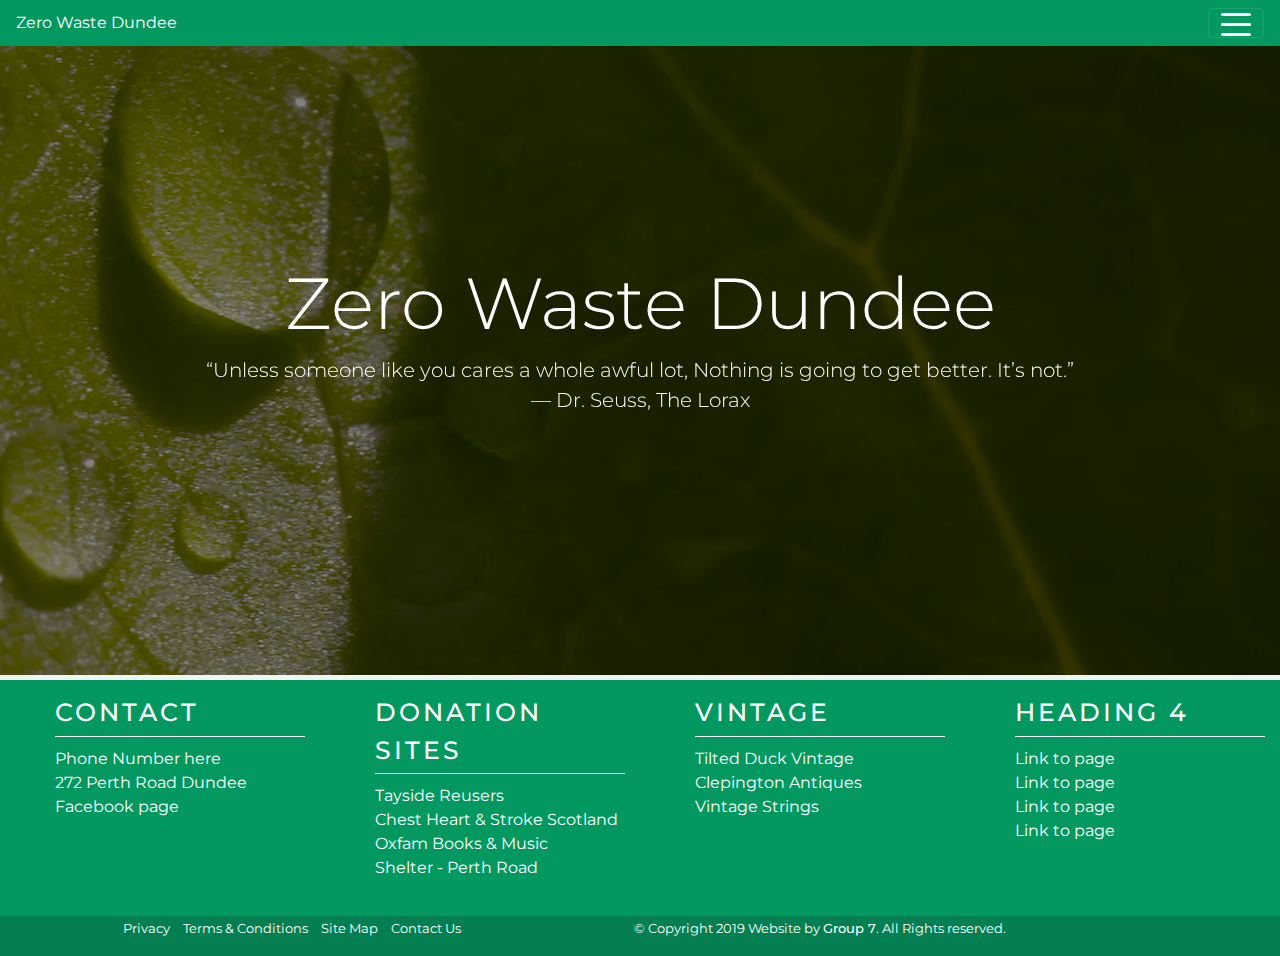
==== about.html @ 42ac508a "Created the base template for the about page." ====
<!DOCTYPE html>
<html lang="en" dir="ltr">
  <head>
    <!-- Required meta tags -->
    <meta charset="utf-8">
    <meta name="viewport" content="width=device-width, initial-scale=1, shrink-to-fit=no">

    <!-- Bootstrap CSS -->
    <link rel="stylesheet" href="https://stackpath.bootstrapcdn.com/bootstrap/4.3.1/css/bootstrap.min.css" integrity="sha384-ggOyR0iXCbMQv3Xipma34MD+dH/1fQ784/j6cY/iJTQUOhcWr7x9JvoRxT2MZw1T" crossorigin="anonymous">

    <!-- mapbox css-->
    <link href='https://api.tiles.mapbox.com/mapbox-gl-js/v1.5.0/mapbox-gl.css' rel='stylesheet' />

    <!-- goolge font css -->
    <link href="https://fonts.googleapis.com/css?family=Montserrat&display=swap" rel="stylesheet">




    <meta name="mobile-web-app-capable" content="yes">
    <meta name="apple-mobile-web-app-capable" content="yes">
    <meta name="application-name" content="Space Missions">
    <meta name="apple-mobile-web-app-title" content="Space Missions">
    <meta name="theme-color" content="#FF9800">
    <meta name="msapplication-navbutton-color" content="#FF9800">
    <meta name="apple-mobile-web-app-status-bar-style" content="black-translucent">
    <meta name="msapplication-starturl" content="/index.html">
    <meta name="viewport" content="width=device-width, initial-scale=1, shrink-to-fit=no">

    <link rel="icon" sizes="128x128" href="/images/touch/icon-128x128.png">
    <link rel="apple-touch-icon" sizes="128x128" href="/images/touch/icon-128x128.png">
    <link rel="icon" sizes="192x192" href="icon-192x192.png">
    <link rel="apple-touch-icon" sizes="192x192" href="/images/touch/icon-192x192.png">
    <link rel="icon" sizes="256x256" href="/images/touch/icon-256x256.png">
    <link rel="apple-touch-icon" sizes="256x256" href="/images/touch/icon-256x256.png">
    <link rel="icon" sizes="384x384" href="/images/touch/icon-384x384.png">
    <link rel="apple-touch-icon" sizes="384x384" href="/images/touch/icon-384x384.png">
    <link rel="icon" sizes="512x512" href="/images/touch/icon-512x512.png">
    <link rel="apple-touch-icon" sizes="512x512" href="/images/touch/icon-512x512.png">



    <!-- manifest -->
    <link rel="manifest" href="manifest.json">
    <!-- favicon and external css -->
    <link rel="icon" href="images\favicon.jpg">
    <link rel="stylesheet" href="master.css">

    <title>Zero Waste Dundee</title>
  </head>



  <body>
    <header>
        <!--Navbar-->
        <nav class="navbar fixed-top navbar-dark mb-4">

          <!-- Navbar title -->
          <a class="navbar-title" href="index.html">Zero Waste Dundee</a>

          <!-- hamburger button -->
          <button class="navbar-toggler first-button" type="button" data-toggle="collapse" data-target="#navbarSupportedContent23"
            aria-controls="navbarSupportedContent23" aria-expanded="false" aria-label="Toggle navigation">
            <div class="animated-icon"><span></span><span></span><span></span><span></span></div>
          </button>

          <!-- Hamburger content -->
          <div class="collapse navbar-collapse" id="navbarSupportedContent23">

            <!-- Links between pages-->
            <ul class="navbar-nav mr-auto">
              <li class="nav-item active">

                <a class="nav-link" href="index.html">Homepage<span class="sr-only">(current)</span></a>
              </li>
              <li class="nav-item">
                <a class="nav-link" href="DonationSites.html">Donation Sites</a>
              </li>
              <li class="nav-item">
                <a class="nav-link" href="recipes.html">Recipes</a>
              </li>
              <li class="nav-item">
                  <a class="nav-link" href="Vintage.html">Vintage and Secondhand Shops</a>
              </li>
              <li class="nav-item">
                <a class="nav-link" href="#">Forms</a>
              </li>
              <li class="nav-item">
                <a class="nav-link" href="#">About</a>

              </li>
            </ul>
          </div>
        </nav>

        <!-- header video loop -->
      <div class="overlay"></div>
      <video playsinline="playsinline" autoplay="autoplay" muted="muted" loop="loop">
        <source src="images\GreenVideo.mp4" type="video/mp4">
      </video>
      <div class="container h-100">
        <div class="d-flex h-100 text-center align-items-center">
          <div class="w-100 text-white">
            <h1 class="display-3">Zero Waste Dundee</h1>
            <p class="lead mb-0">“Unless someone like you cares a whole awful lot, Nothing is going to get better. It’s not.”</p>
            <p class="lead mb-0">— Dr. Seuss, The Lorax</p>
          </div>
        </div>
      </div>

    </header>

    <content>
      








  </body>




  <!-- footer -->
  <footer>
  <div class="container-fluid" id="page-footer">

      <!-- first row of the footer with links -->
      <div class="row">
        <div class="col-xs-12 col-sm-6 col-md-3" >
          <ul>
            <li class="col-heading">Contact</li>
            <li><a href="#">Phone Number here</a></li>
            <li><a href="#">272 Perth Road Dundee</a></li>
            <li><a href="https://www.facebook.com/pg/thelittlegreenlarder/about/?ref=page_internal">Facebook page</a></li>
          </ul>
        </div>

        <!-- second row of the footer with links -->
        <div class="col-xs-12 col-sm-6 col-md-3" >
          <ul>
            <li class="col-heading">Donation Sites</li>
            <li><a href="http://taysidereusers.co.uk/">Tayside Reusers</a></li>
            <li><a href="https://www.chss.org.uk/supportus/stores/find-your-local-store/">Chest Heart & Stroke Scotland</a></li>
            <li><a href="https://www.oxfam.org.uk/shop/local-shops/oxfam-shop-dundee">Oxfam Books & Music</a></li>
            <li><a href="https://www.charityretail.org.uk/charity-shops/shelter-dundee-268-perth-road-dd2-1ae/">Shelter - Perth Road</a></li>
          </ul>
        </div>

        <!-- third row of the footer with links -->
        <div class="col-xs-12 col-sm-6 col-md-3" >
          <ul>
            <li class="col-heading">Vintage</li>
            <li><a href="https://tiltedduck.co.uk/">Tilted Duck Vintage</a></li>
            <li><a href="http://clepingtonacc.com/">Clepington Antiques</a></li>
            <li><a href="https://www.vintagestrings.co.uk/">Vintage Strings</a></li>
          </ul>
        </div>
        <!-- fourth row of the footer with links -->
        <div class="col-xs-12 col-sm-6 col-md-3" >
          <ul>
            <li class="col-heading">Heading 4</li>
            <li><a href="#">Link to page</a></li>
            <li><a href="#">Link to page</a></li>
            <li><a href="#">Link to page</a></li>
            <li><a href="#">Link to page</a></li>
          </ul>
        </div>
      </div>

      <!-- little text under the footer -->
      <div class="row row-no-gutters" id="bottom-footer" >
        <div class="col-xs-12 col-md-5 text-center" >
            <ul class="vertical-links small">
              <li><a href="#">Privacy</a></li>
              <li><a href="#">Terms & Conditions</a></li>
              <li><a href="#">Site Map</a></li>
              <li><a href="#">Contact Us</a></li>
            </ul>
        </div>

        <!-- little text under the footer -->
        <div class="col-xs-12 col-md-5 text-center" >
          <ul>
            <li class="small">© Copyright 2019 Website by <a href="#" style="color:white;font-weight:500;">Group 7</a>. All Rights reserved.</li>
          </ul>
        </div>

      </div>
    </div>
  <footer>

    <!-- jQuery first, then Popper.js, then Bootstrap JS, mapbox js and then external java script-->
    <script src="https://code.jquery.com/jquery-3.3.1.slim.min.js" integrity="sha384-q8i/X+965DzO0rT7abK41JStQIAqVgRVzpbzo5smXKp4YfRvH+8abtTE1Pi6jizo" crossorigin="anonymous"></script>
    <script src="https://cdnjs.cloudflare.com/ajax/libs/popper.js/1.14.7/umd/popper.min.js" integrity="sha384-UO2eT0CpHqdSJQ6hJty5KVphtPhzWj9WO1clHTMGa3JDZwrnQq4sF86dIHNDz0W1" crossorigin="anonymous"></script>
    <script src="https://stackpath.bootstrapcdn.com/bootstrap/4.3.1/js/bootstrap.min.js" integrity="sha384-JjSmVgyd0p3pXB1rRibZUAYoIIy6OrQ6VrjIEaFf/nJGzIxFDsf4x0xIM+B07jRM" crossorigin="anonymous"></script>
    <script src='https://api.tiles.mapbox.com/mapbox-gl-js/v1.5.0/mapbox-gl.js'></script>
    <script src="scripts.js"></script>
</html>
---- master.css ----
/* This css file deals with the header, mostly the navigation bar */

/* changes the background colour of the body */
body{
  background-color: #f2f2f2;
  font-family: 'Montserrat', sans-serif;
}
/* NAVIGATION CSS */
/* deals with the animation of the hamburger icon */
.animated-icon{
width: 30px;
height: 20px;
position: relative;
margin: 0px;
transform: rotate(0deg);
transition: .5s ease-in-out;
cursor: pointer;
}

/* deals with the animation of the hamburger icon */
.animated-icon span{
display: block;
position: absolute;
height: 3px;
width: 100%;
border-radius: 9px;
opacity: 1;
left: 0;
transform: rotate(0deg);
transition: .25s ease-in-out;
}

/* changes the background colour of the hamburger icon */
.animated-icon span {
background: #ffffff;
}

/* Placement of the first bar on the hamburger icon */
.animated-icon span:nth-child(1) {
top: 0px;
}

/* Placement of the second bar on the hamburger icon */
.animated-icon span:nth-child(2), .animated-icon span:nth-child(3) {
top: 10px;
}

/* Placement of the third bar on the hamburger icon */
.animated-icon span:nth-child(4) {
top: 20px;
}

/* deals with with placement of the first line on the hamburger when it opens */
.animated-icon.open span:nth-child(1) {
top: 11px;
width: 0%;
left: 50%;
}

/* deals with with placement of the second line on the hamburger when it opens */
.animated-icon.open span:nth-child(2) {
transform: rotate(45deg);
}

/* deals with with placement of the third line on the hamburger when it opens */
.animated-icon.open span:nth-child(3) {
transform: rotate(-45deg);
}

/* deals with with placement of the fourth line on the hamburger when it opens */
.animated-icon.open span:nth-child(4) {
top: 11px;
width: 0%;
left: 50%;
}

/* Deals with the background colour of the navigation bar and the distance from the top */
nav{
  background: #049861;
}

/* deals with the title in the navigation bar */
.navbar-title{
  color: #ffffff;
}

/* what happens when hovering over the title inside the navigation bar */
.navbar-title:hover{
  color: #ffffff;
}
/* END OF NAVIGATION CSS */

/* deals with the video loop inside the header*/
header {
  position: relative;
  background-color: black;
  height: 75vh;
  min-height: 25rem;
  width: 100%;
  overflow: hidden;
}

/* deals with the video loop inside the header*/
header video {
  position: absolute;
  top: 50%;
  left: 50%;
  min-width: 100%;
  min-height: 100%;
  width: auto;
  height: auto;
  z-index: 0;
  -ms-transform: translateX(-50%) translateY(-50%);
  -moz-transform: translateX(-50%) translateY(-50%);
  -webkit-transform: translateX(-50%) translateY(-50%);
  transform: translateX(-50%) translateY(-50%);
}

/* deals with the video loop inside the header*/
header .container {
  position: relative;
  z-index: 2;
}

/* deals with the video loop inside the header*/
header .overlay {
  position: absolute;
  top: 0;
  left: 0;
  height: 100%;
  width: 100%;
  background-color: black;
  opacity: 0.5;
  z-index: 1;
}

#changeText{
  font-size: 20px;
  font-family: 'Montserrat', sans-serif;
}

#changePerson{
  font-size: 20px;
  font-family: 'Montserrat', sans-serif;
}


/* END OF HEADER CSS */

/* MAIN CONTENT CSS */
#first-content{
  margin-top: 25px;
}

/* deals with the map */
#map-box{
  height: 500px;
  max-height: 600px;
}

/* deals wiht the map */
#map {
   position: absolute;
   top: 0;
   bottom: 0;
   width: 96%;
}

/* deals with the donation page map */
#donationMap {
   position: absolute;
   top: 0;
   bottom: 0;
   width: 96%;
}

#recipe{
  float:left;
  top: 0;
  bottom: 0;
  width: 96%;
  display: inline-block;
}

#image{
  height: 500px;
  max-height: 600px;
}

/* deals witht the text within content */
.content-text{
  margin-top: 25px;
  margin-right: 25px;
  margin-left: 15px;
}

/* deals with the heading within content */
.content-text h1{
  text-transform: uppercase;
  font-weight: 400;
}

/* deals with the paragraph within content */
.content-text p{
  text-align: left;
  font-size: 28px;
}

.content-text li
{
  text-align: left;
  font-size: 28px;
}

/* aligns text to be centered when the screen size is small */
@media only screen and (max-width: 650px) {
  .content-text p {
    text-align: center;
  }

  .content-text h1{
    text-align: center;
  }
}

/* deals with the carousel images and text */
.carousel-item{
  width: 100%;
  height:auto;
  max-height: 800px;
}

/* green line on top of the gallery */
.green-line{
  margin-top: 10px;
  background: #049861;
  height: 15px;
}

/* green line on the bottom of the gallery */
.green-line2{
  background: #049861;
  height: 15px;
  margin-bottom: 15px;
}

/* deals with the little video in the index page */
#video-content{
  position: relative;
}

/* deals with the little video in the index page */
#video-content iframe{
  width: 100%;
}

/* text on top of the carousel image */
#carousel-text{
  color: #ffffff;
  background: #049861;
  opacity: 90%;
  border-radius: 25px;
}
/* END OF MAIN CONTENT CSS */

/* FOOTER CSS */
/* deals with the footer */
#page-footer{
  background: #049861;
  margin-top: 5px;
}

/* deals with footer list style  */
footer ul{
  list-style: none;
}

/* deals with the different page links in the header */
footer a{
  color: #ffffff;
}

/* deals witht ath happens when you hover over footer list */
ul li a:hover{
  color: #ffffff;
}

/* deals witht the headings inside the footer */
.col-heading {
  font-size: 25px;
  text-transform: uppercase;
  color:#ffffff;
  font-weight: 500;
  margin: 10px 0;
  padding: 4px 0px;
  border-bottom: 1px solid #ffffff;
  letter-spacing: 3px;
}

/* deals with the small copyright text in the small footer */
#bottom-footer {
  color: #ffffff;
  margin-top: 20px;
  padding-top: 3px;
  background: #037f51;
}

/* deals with thr small text under the footer on the left */
.vertical-links li {
  display: inline-block;
  vertical-align: text-bottom;
}

/* deals with thr small text under the footer on the left */
.vertical-links li a {
  color: #ffffff;
  font-weight: 400;
  margin-left: 10px;
}
/* END OF FOOTER CSS */
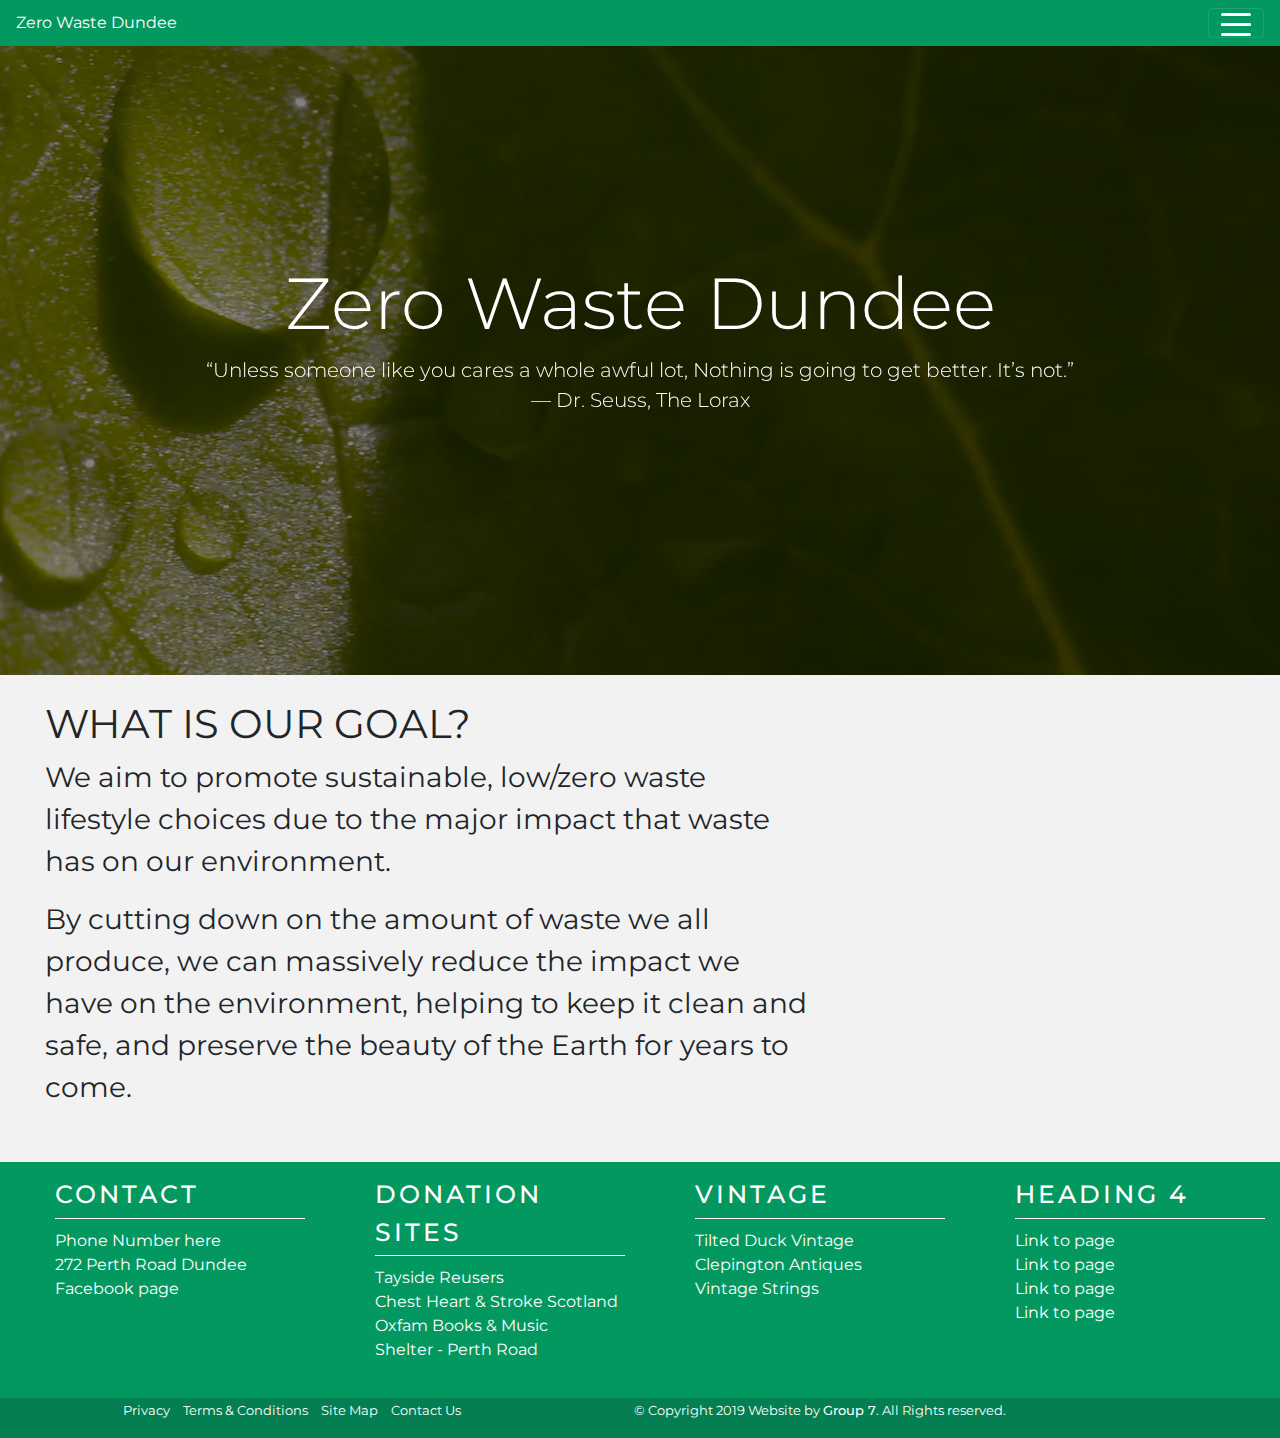
==== commit a1167a4b: "Completed the first text box for the about page." ====
--- a/about.html
+++ b/about.html
@@ -112,11 +112,33 @@
     </header>
 
     <content>
-      
-
-
-
-
+
+      <section>
+        <div class="container-fluid" id="first-content">
+          <div class="col-sm-12 col-md-12 col-lg-12 col-xl-8">
+            <div class="content-text">
+              <h1>What is our goal?</h1>
+              <P>We aim to promote sustainable, low/zero waste lifestyle choices due to the major impact that waste has on our environment.</p>
+              <p>By cutting down on the amount of waste we all produce, we can massively reduce the impact we have on the environment, helping to keep it
+              clean and safe, and preserve the beauty of the Earth for years to come.</P>
+            </div>
+          </div>
+        </div>
+      </section>
+
+      <section>
+        <div class="container-fluid" id="first-content">
+          <div class="row">
+            <div class="recipe"><img src="" alt="">
+          </div>
+          <div class="row">
+            <div class="recipe"><img src="" alt="">
+          </div>
+          <div class="row">
+            <div class="recipe"><img src="" alt="">
+          </div>
+        </div>
+      </section>
 
 
 
@@ -201,4 +223,6 @@
     <script src="https://stackpath.bootstrapcdn.com/bootstrap/4.3.1/js/bootstrap.min.js" integrity="sha384-JjSmVgyd0p3pXB1rRibZUAYoIIy6OrQ6VrjIEaFf/nJGzIxFDsf4x0xIM+B07jRM" crossorigin="anonymous"></script>
     <script src='https://api.tiles.mapbox.com/mapbox-gl-js/v1.5.0/mapbox-gl.js'></script>
     <script src="scripts.js"></script>
+    <div id="fb-root"></div>
+    <script async defer crossorigin="anonymous" src="https://connect.facebook.net/en_GB/sdk.js#xfbml=1&version=v5.0"></script>
 </html>
--- a/master.css
+++ b/master.css
@@ -175,17 +175,43 @@
 }
 
 #recipe{
-  float:left;
+  position: absolute;
   top: 0;
   bottom: 0;
   width: 96%;
-  display: inline-block;
+
 }
 
 #image{
   height: 500px;
   max-height: 600px;
 }
+
+#more{
+  display: none;
+}
+
+#more2{
+  display: none;
+}
+
+#more3{
+  display: none;
+}
+
+#more4{
+  display::none;
+}
+
+#more5
+{
+  display:none;
+}
+
+#more6{
+  display:none;
+}
+
 
 /* deals witht the text within content */
 .content-text{
@@ -206,11 +232,18 @@
   font-size: 28px;
 }
 
+.content-text form{
+  margin: 0 auto;
+  width:700px;
+}
+
 .content-text li
 {
   text-align: left;
-  font-size: 28px;
-}
+  font-size: 16px;
+}
+
+
 
 /* aligns text to be centered when the screen size is small */
 @media only screen and (max-width: 650px) {
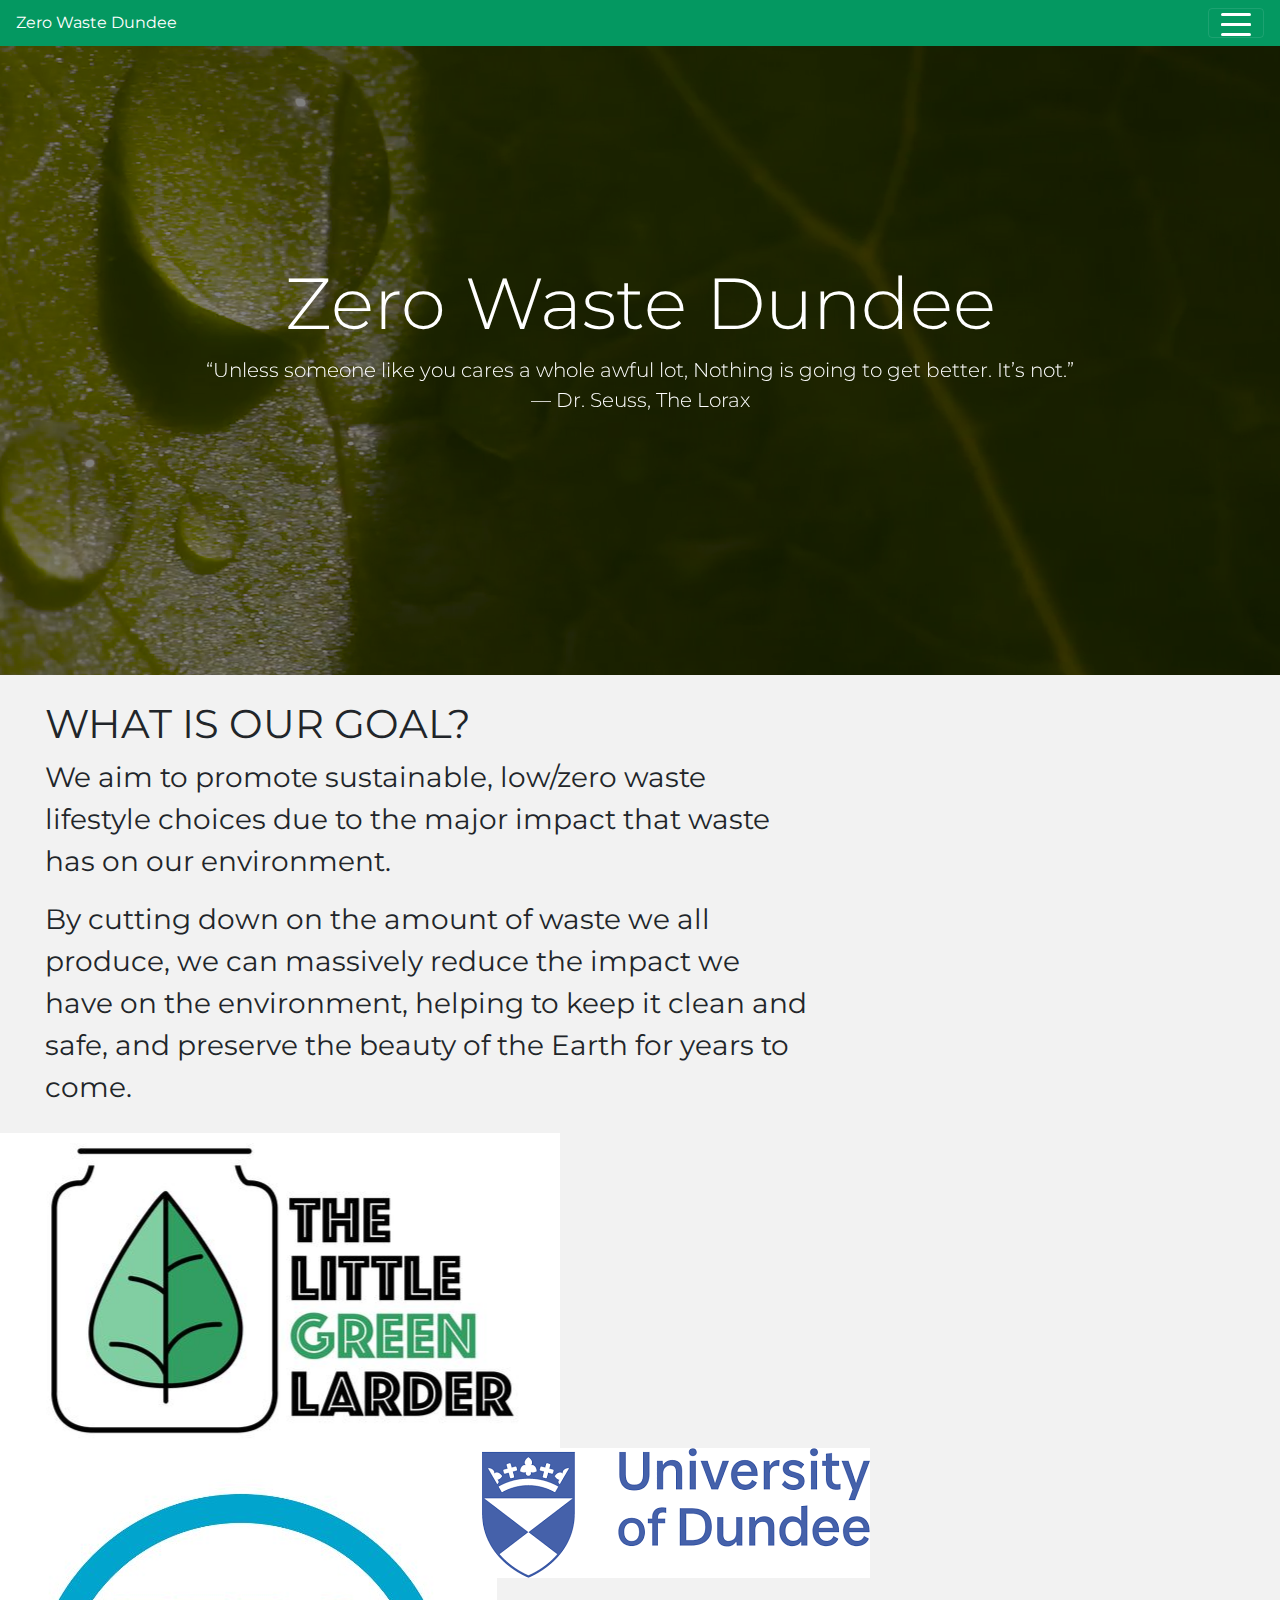
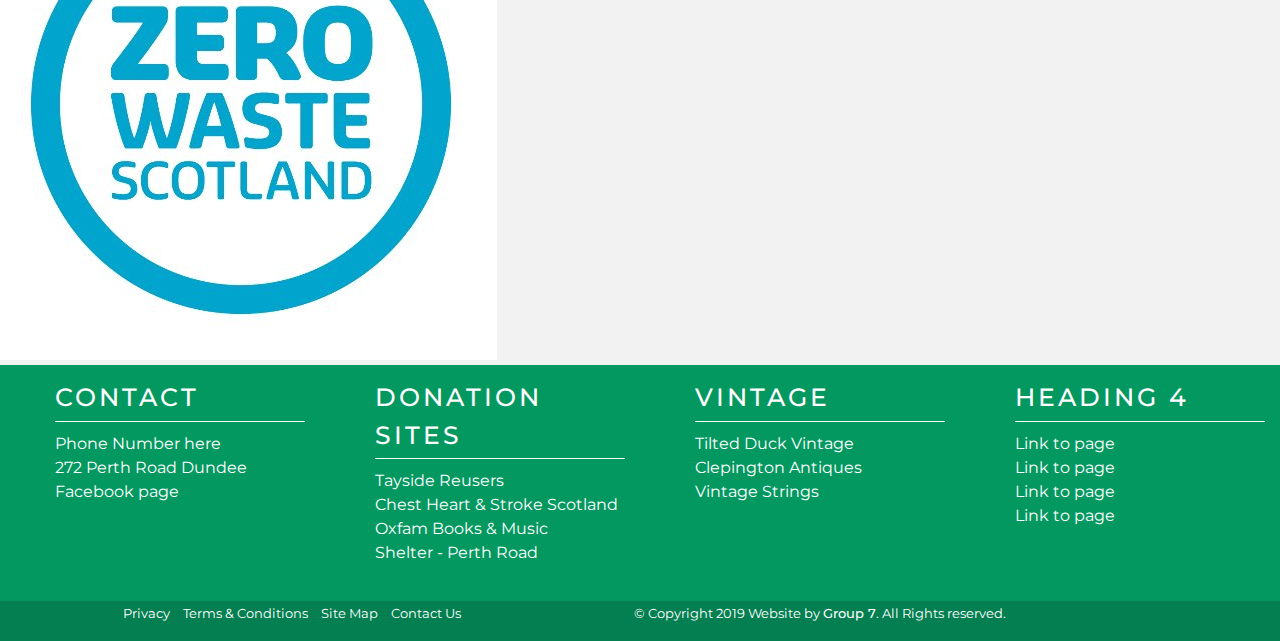
==== commit b3f8e8df: "Added in logos." ====
--- a/about.html
+++ b/about.html
@@ -129,13 +129,13 @@
       <section>
         <div class="container-fluid" id="first-content">
           <div class="row">
-            <div class="recipe"><img src="" alt="">
+            <div class="recipe"><img src="images\LittleGreenLarderLogo.png" alt="Little Green Larder Logo">
           </div>
           <div class="row">
-            <div class="recipe"><img src="" alt="">
+            <div class="recipe"><img src="images\ZeroWasteScotlandLogo.jpg" alt="Zero Waste Scotland Logo">
           </div>
           <div class="row">
-            <div class="recipe"><img src="" alt="">
+            <div class="recipe"><img src="images\UniversityOfDundeeLogo.png" alt="University Of Dundee Logo">
           </div>
         </div>
       </section>
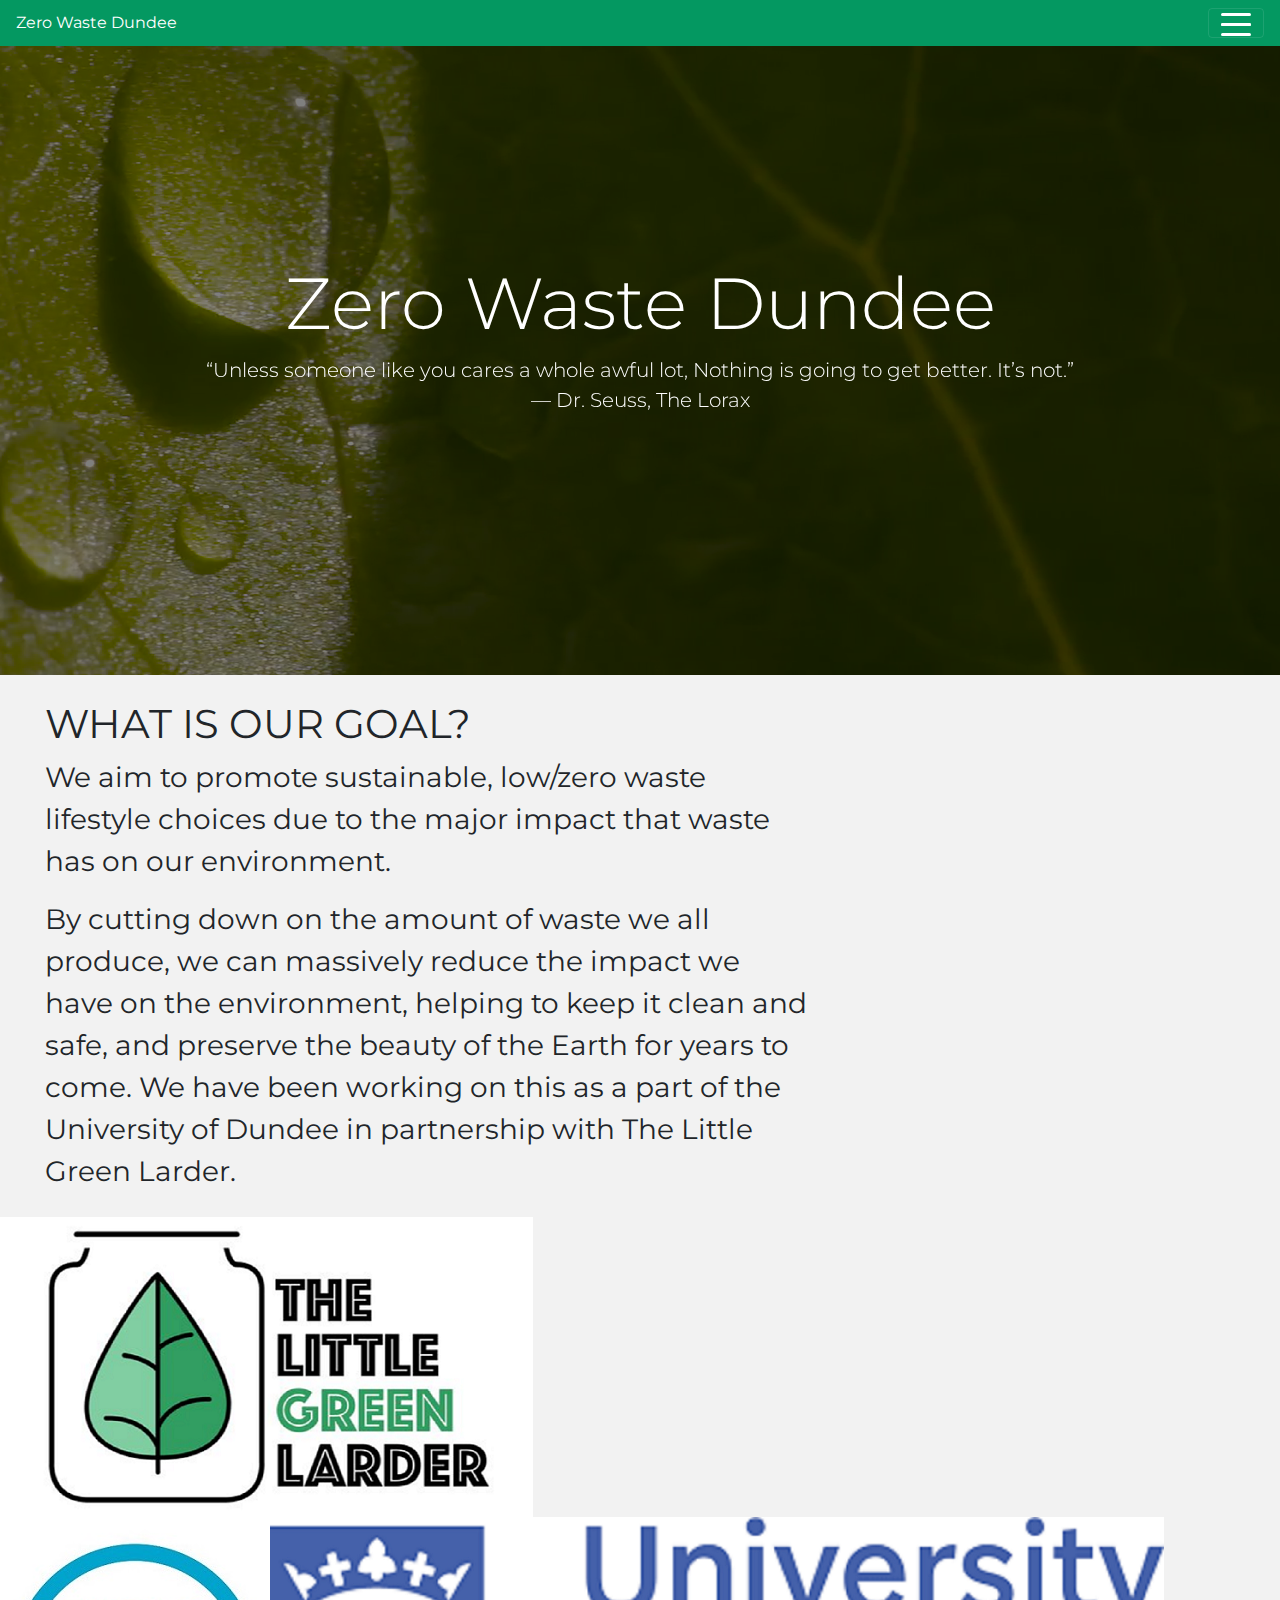
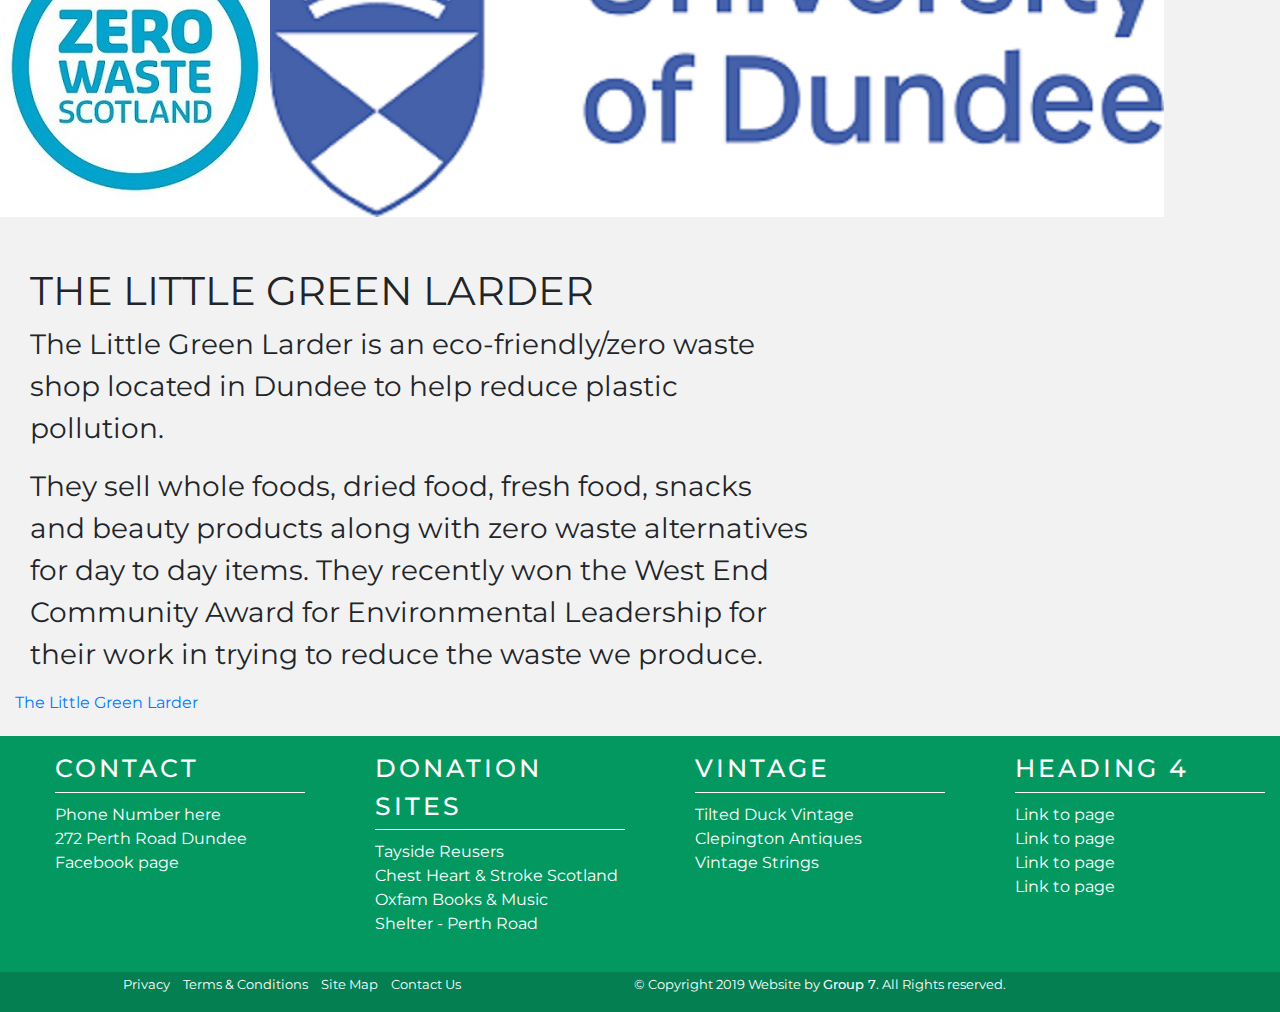
==== commit 1b8fc494: "Added text about The Little Green Larder and provided a link to their Facebook." ====
--- a/about.html
+++ b/about.html
@@ -113,6 +113,7 @@
 
     <content>
 
+      <!-- First section of content. This contains information about the goal of the website. -->
       <section>
         <div class="container-fluid" id="first-content">
           <div class="col-sm-12 col-md-12 col-lg-12 col-xl-8">
@@ -120,12 +121,15 @@
               <h1>What is our goal?</h1>
               <P>We aim to promote sustainable, low/zero waste lifestyle choices due to the major impact that waste has on our environment.</p>
               <p>By cutting down on the amount of waste we all produce, we can massively reduce the impact we have on the environment, helping to keep it
-              clean and safe, and preserve the beauty of the Earth for years to come.</P>
+              clean and safe, and preserve the beauty of the Earth for years to come. We have been working on this as a part of the University of Dundee in partnership with
+              The Little Green Larder.</P>
             </div>
           </div>
         </div>
       </section>
 
+
+      <!-- Second section of content. This contains three logos related to the website. -->
       <section>
         <div class="container-fluid" id="first-content">
           <div class="row">
@@ -141,7 +145,24 @@
       </section>
 
 
-
+      <!-- Third secton of content. This contains information on The Little Green Larder as well a provides a link to their Facebook page. -->
+      <section>
+        <div class="container-fluid" id="first-content">
+          <div class="row">
+            <div class="col-sm-12 col-md-12 col-lg-12 col-xl-8">
+              <div class="content-text">
+                <h1>The Little Green Larder</h1>
+                <P>The Little Green Larder is an eco-friendly/zero waste shop located in Dundee to help reduce plastic pollution.</p>
+                <p>They sell whole foods, dried food, fresh food, snacks and beauty products along with zero waste alternatives for day to day items.
+                They recently won the West End Community Award for Environmental Leadership for their work in trying to reduce the waste we produce.</P>
+              </div>
+
+              <!-- This adds the link to the Facebook page. -->
+              <div class="fb-page" data-href="https://www.facebook.com/thelittlegreenlarder" data-tabs="timeline" data-width="" data-height="" data-small-header="false" data-adapt-container-width="true" data-hide-cover="false" data-show-facepile="true"><blockquote cite="https://www.facebook.com/thelittlegreenlarder" class="fb-xfbml-parse-ignore"><a href="https://www.facebook.com/thelittlegreenlarder">The Little Green Larder</a></blockquote></div>
+            </div>
+          </div>
+        </div>
+      </section>
 
   </body>
 
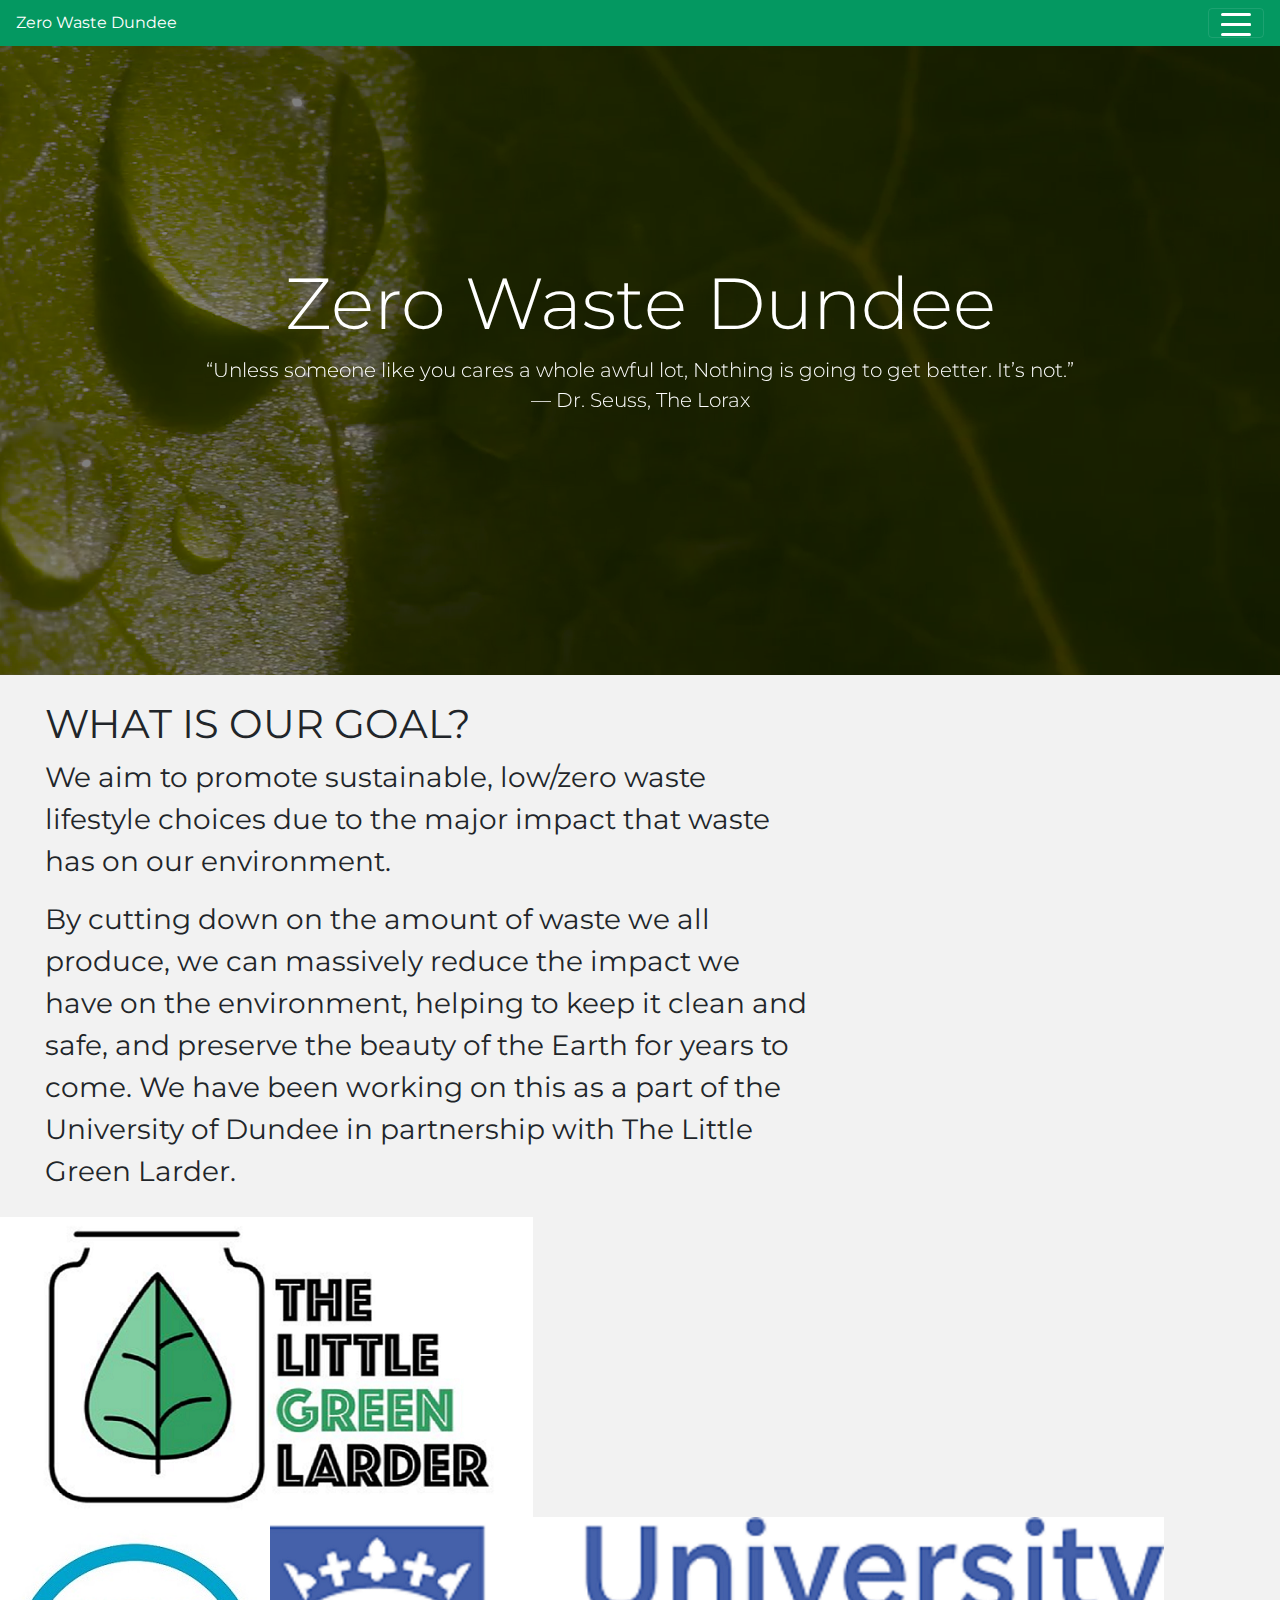
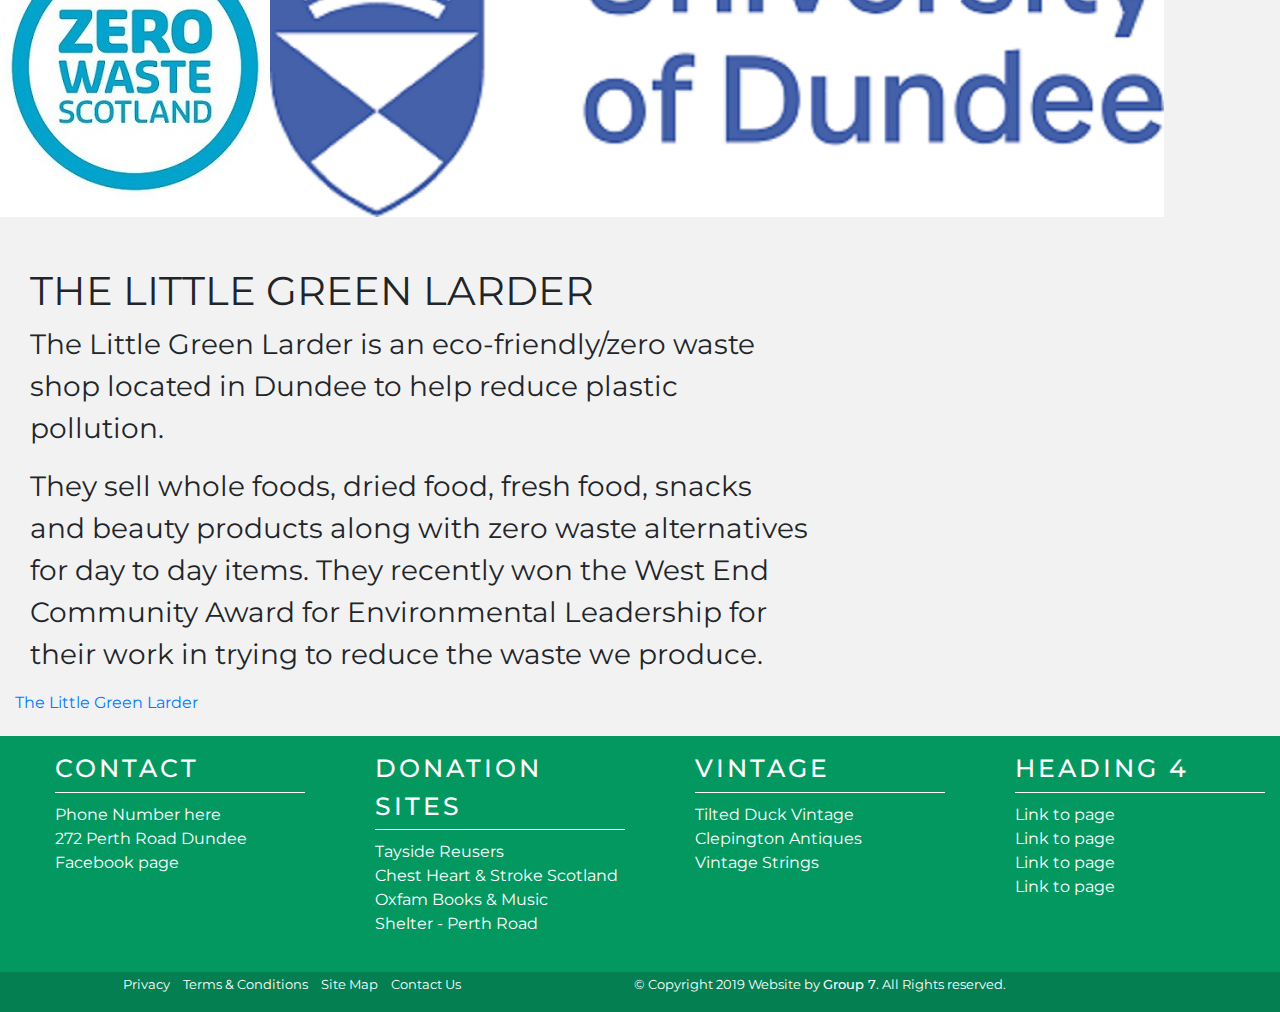
==== commit 9343cf36: "Added the navigation link to the about page." ====
--- a/about.html
+++ b/about.html
@@ -84,10 +84,10 @@
                   <a class="nav-link" href="Vintage.html">Vintage and Secondhand Shops</a>
               </li>
               <li class="nav-item">
-                <a class="nav-link" href="#">Forms</a>
-              </li>
-              <li class="nav-item">
-                <a class="nav-link" href="#">About</a>
+                <a class="nav-link" href="form.html">Forms</a>
+              </li>
+              <li class="nav-item">
+                <a class="nav-link" href="about.html">About</a>
 
               </li>
             </ul>
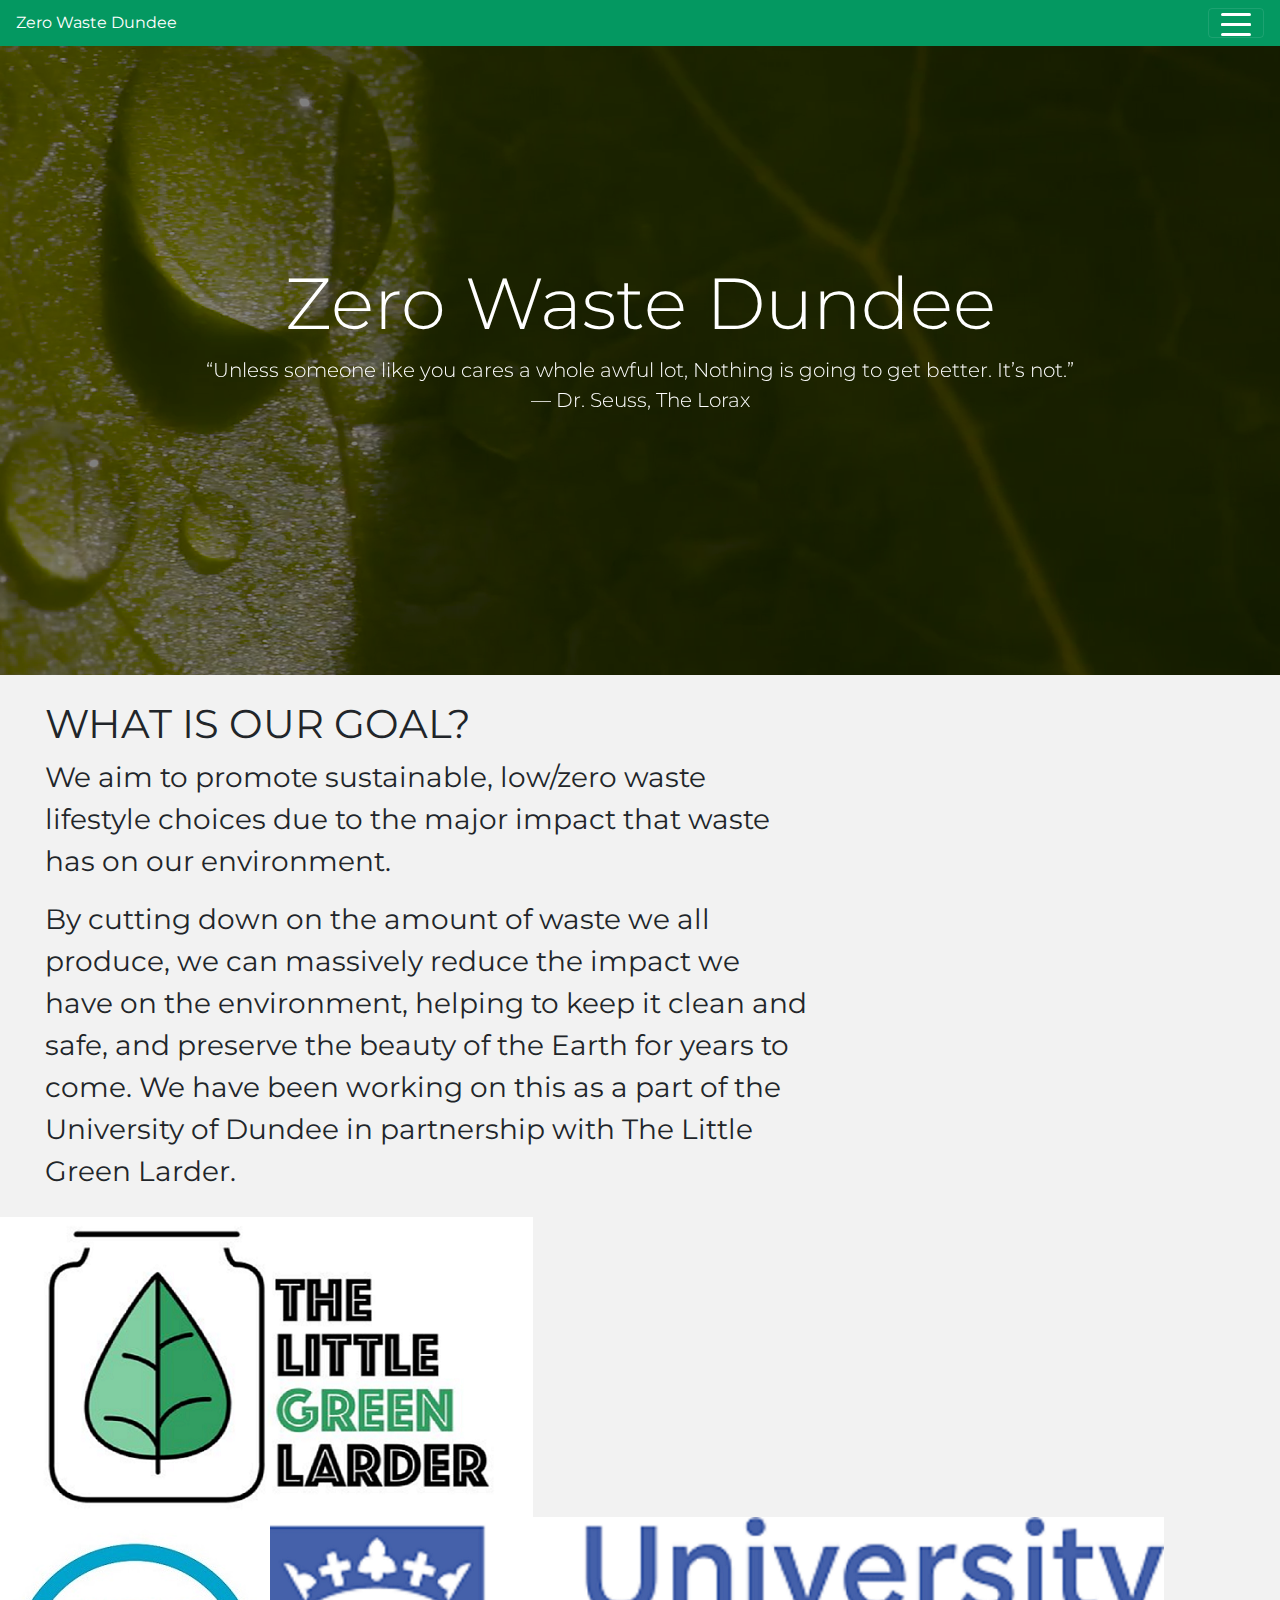
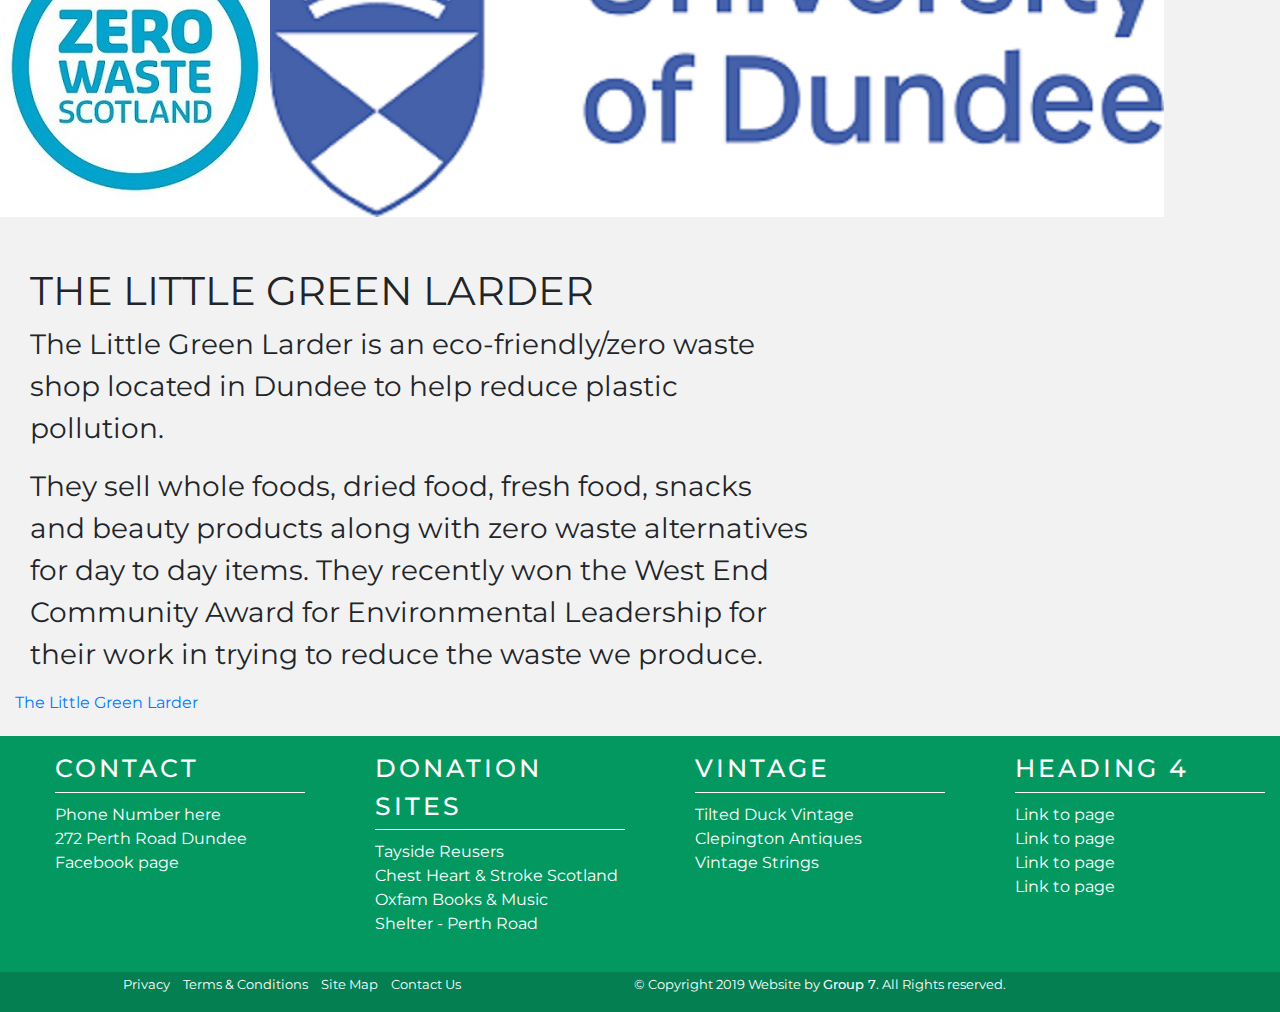
==== commit bfca60a6: "Deleted some code that was doing nothing and changed title" ====
--- a/about.html
+++ b/about.html
@@ -5,40 +5,10 @@
     <meta charset="utf-8">
     <meta name="viewport" content="width=device-width, initial-scale=1, shrink-to-fit=no">
 
-    <!-- Bootstrap CSS -->
+    <!-- Bootstrap CSS, goolge font css, mapbox css-->
     <link rel="stylesheet" href="https://stackpath.bootstrapcdn.com/bootstrap/4.3.1/css/bootstrap.min.css" integrity="sha384-ggOyR0iXCbMQv3Xipma34MD+dH/1fQ784/j6cY/iJTQUOhcWr7x9JvoRxT2MZw1T" crossorigin="anonymous">
-
-    <!-- mapbox css-->
     <link href='https://api.tiles.mapbox.com/mapbox-gl-js/v1.5.0/mapbox-gl.css' rel='stylesheet' />
-
-    <!-- goolge font css -->
     <link href="https://fonts.googleapis.com/css?family=Montserrat&display=swap" rel="stylesheet">
-
-
-
-
-    <meta name="mobile-web-app-capable" content="yes">
-    <meta name="apple-mobile-web-app-capable" content="yes">
-    <meta name="application-name" content="Space Missions">
-    <meta name="apple-mobile-web-app-title" content="Space Missions">
-    <meta name="theme-color" content="#FF9800">
-    <meta name="msapplication-navbutton-color" content="#FF9800">
-    <meta name="apple-mobile-web-app-status-bar-style" content="black-translucent">
-    <meta name="msapplication-starturl" content="/index.html">
-    <meta name="viewport" content="width=device-width, initial-scale=1, shrink-to-fit=no">
-
-    <link rel="icon" sizes="128x128" href="/images/touch/icon-128x128.png">
-    <link rel="apple-touch-icon" sizes="128x128" href="/images/touch/icon-128x128.png">
-    <link rel="icon" sizes="192x192" href="icon-192x192.png">
-    <link rel="apple-touch-icon" sizes="192x192" href="/images/touch/icon-192x192.png">
-    <link rel="icon" sizes="256x256" href="/images/touch/icon-256x256.png">
-    <link rel="apple-touch-icon" sizes="256x256" href="/images/touch/icon-256x256.png">
-    <link rel="icon" sizes="384x384" href="/images/touch/icon-384x384.png">
-    <link rel="apple-touch-icon" sizes="384x384" href="/images/touch/icon-384x384.png">
-    <link rel="icon" sizes="512x512" href="/images/touch/icon-512x512.png">
-    <link rel="apple-touch-icon" sizes="512x512" href="/images/touch/icon-512x512.png">
-
-
 
     <!-- manifest -->
     <link rel="manifest" href="manifest.json">
@@ -46,10 +16,8 @@
     <link rel="icon" href="images\favicon.jpg">
     <link rel="stylesheet" href="master.css">
 
-    <title>Zero Waste Dundee</title>
+    <title>ZWD - About</title>
   </head>
-
-
 
   <body>
     <header>
--- a/master.css
+++ b/master.css
@@ -185,6 +185,8 @@
 #image{
   height: 500px;
   max-height: 600px;
+  margin: 10px;
+  padding: 10;
 }
 
 #more{
@@ -211,6 +213,8 @@
 #more6{
   display:none;
 }
+
+
 
 
 /* deals witht the text within content */
@@ -237,9 +241,14 @@
   width:700px;
 }
 
+
+.content-text h3
+{
+  text-align: center;
+}
 .content-text li
 {
-  text-align: left;
+  text-align: center;
   font-size: 16px;
 }
 
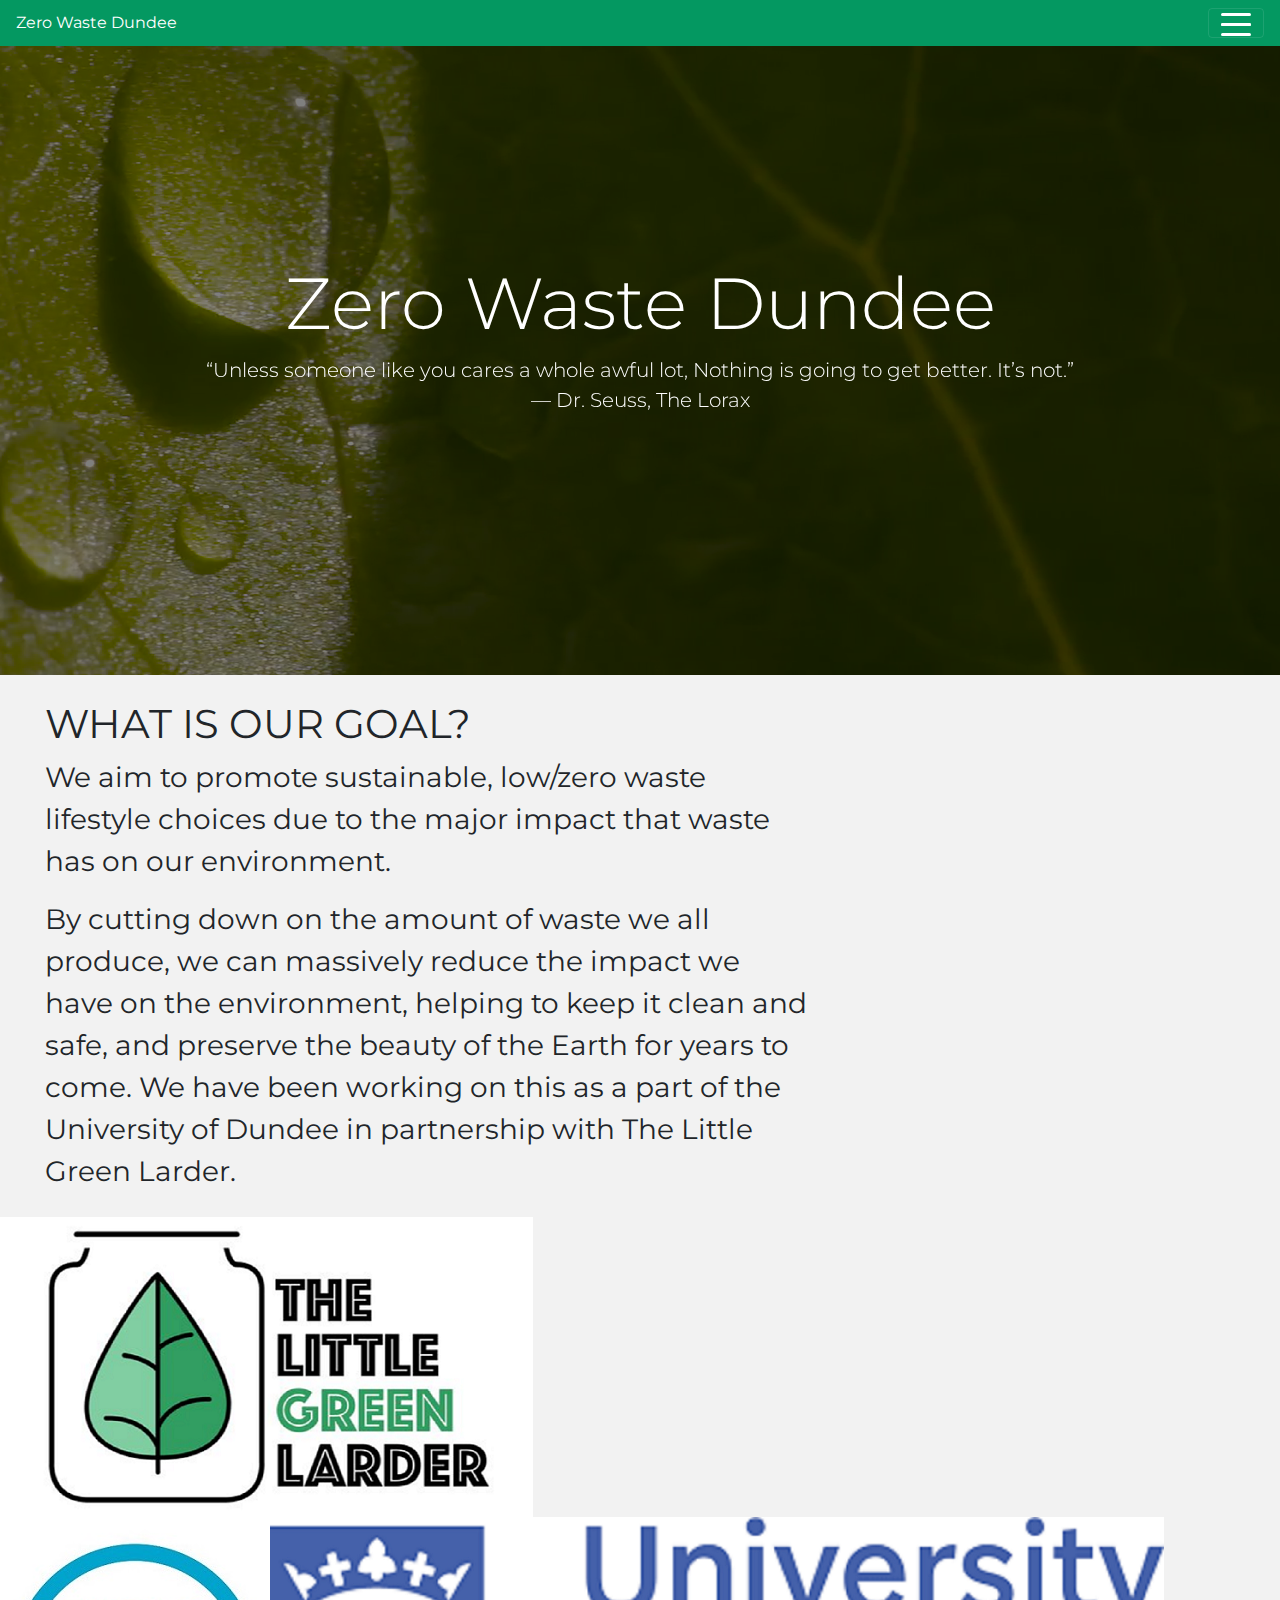
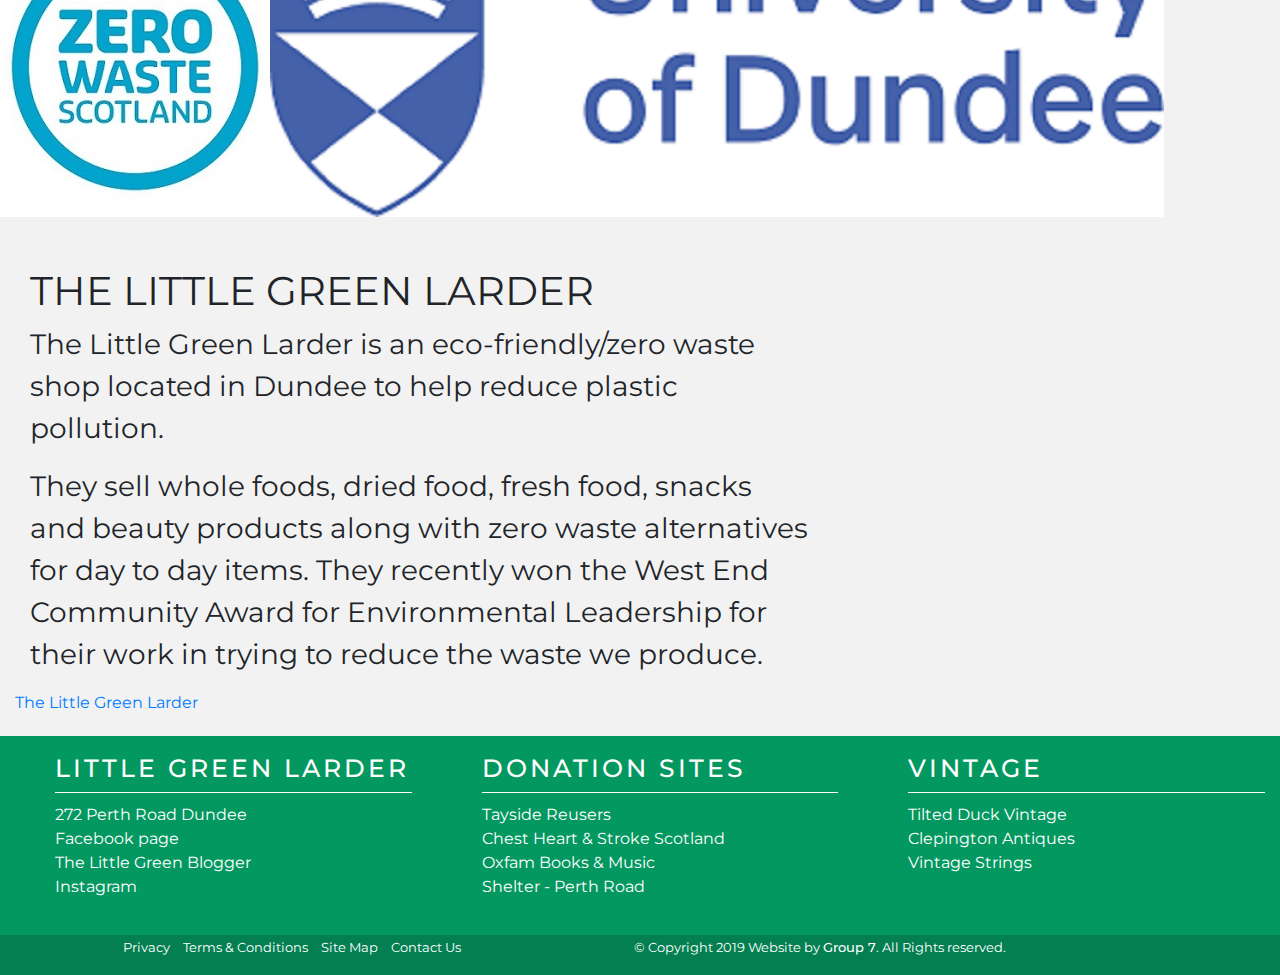
==== commit e883e4d8: "updated the footer" ====
--- a/about.html
+++ b/about.html
@@ -142,47 +142,38 @@
   <div class="container-fluid" id="page-footer">
 
       <!-- first row of the footer with links -->
-      <div class="row">
-        <div class="col-xs-12 col-sm-6 col-md-3" >
-          <ul>
-            <li class="col-heading">Contact</li>
-            <li><a href="#">Phone Number here</a></li>
-            <li><a href="#">272 Perth Road Dundee</a></li>
-            <li><a href="https://www.facebook.com/pg/thelittlegreenlarder/about/?ref=page_internal">Facebook page</a></li>
-          </ul>
-        </div>
-
-        <!-- second row of the footer with links -->
-        <div class="col-xs-12 col-sm-6 col-md-3" >
-          <ul>
-            <li class="col-heading">Donation Sites</li>
-            <li><a href="http://taysidereusers.co.uk/">Tayside Reusers</a></li>
-            <li><a href="https://www.chss.org.uk/supportus/stores/find-your-local-store/">Chest Heart & Stroke Scotland</a></li>
-            <li><a href="https://www.oxfam.org.uk/shop/local-shops/oxfam-shop-dundee">Oxfam Books & Music</a></li>
-            <li><a href="https://www.charityretail.org.uk/charity-shops/shelter-dundee-268-perth-road-dd2-1ae/">Shelter - Perth Road</a></li>
-          </ul>
-        </div>
-
-        <!-- third row of the footer with links -->
-        <div class="col-xs-12 col-sm-6 col-md-3" >
-          <ul>
-            <li class="col-heading">Vintage</li>
-            <li><a href="https://tiltedduck.co.uk/">Tilted Duck Vintage</a></li>
-            <li><a href="http://clepingtonacc.com/">Clepington Antiques</a></li>
-            <li><a href="https://www.vintagestrings.co.uk/">Vintage Strings</a></li>
-          </ul>
-        </div>
-        <!-- fourth row of the footer with links -->
-        <div class="col-xs-12 col-sm-6 col-md-3" >
-          <ul>
-            <li class="col-heading">Heading 4</li>
-            <li><a href="#">Link to page</a></li>
-            <li><a href="#">Link to page</a></li>
-            <li><a href="#">Link to page</a></li>
-            <li><a href="#">Link to page</a></li>
-          </ul>
-        </div>
-      </div>
+          <div class="row">
+      <div class="col-xs-12 col-sm-6 col-md-4" >
+        <ul>
+          <li class="col-heading">Little Green Larder</li>
+          <li><a href="#">272 Perth Road Dundee</a></li>
+          <li><a href="https://www.facebook.com/pg/thelittlegreenlarder/about/?ref=page_internal">Facebook page</a></li>
+          <li><a href="http://thelittlegreenblogger.com/index.php/category/little-green-larder/">The Little Green Blogger</a></li>
+          <li><a href="https://www.instagram.com/thelittlegreenlarder/">Instagram</a></li>
+        </ul>
+      </div>
+
+      <!-- second row of the footer with links -->
+      <div class="col-xs-12 col-sm-6 col-md-4" >
+        <ul>
+          <li class="col-heading">Donation Sites</li>
+          <li><a href="http://taysidereusers.co.uk/">Tayside Reusers</a></li>
+          <li><a href="https://www.chss.org.uk/supportus/stores/find-your-local-store/">Chest Heart & Stroke Scotland</a></li>
+          <li><a href="https://www.oxfam.org.uk/shop/local-shops/oxfam-shop-dundee">Oxfam Books & Music</a></li>
+          <li><a href="https://www.charityretail.org.uk/charity-shops/shelter-dundee-268-perth-road-dd2-1ae/">Shelter - Perth Road</a></li>
+        </ul>
+      </div>
+
+      <!-- third row of the footer with links -->
+      <div class="col-xs-12 col-sm-12 col-md-4" >
+        <ul>
+          <li class="col-heading">Vintage</li>
+          <li><a href="https://tiltedduck.co.uk/">Tilted Duck Vintage</a></li>
+          <li><a href="http://clepingtonacc.com/">Clepington Antiques</a></li>
+          <li><a href="https://www.vintagestrings.co.uk/">Vintage Strings</a></li>
+        </ul>
+      </div>
+  </div>
 
       <!-- little text under the footer -->
       <div class="row row-no-gutters" id="bottom-footer" >
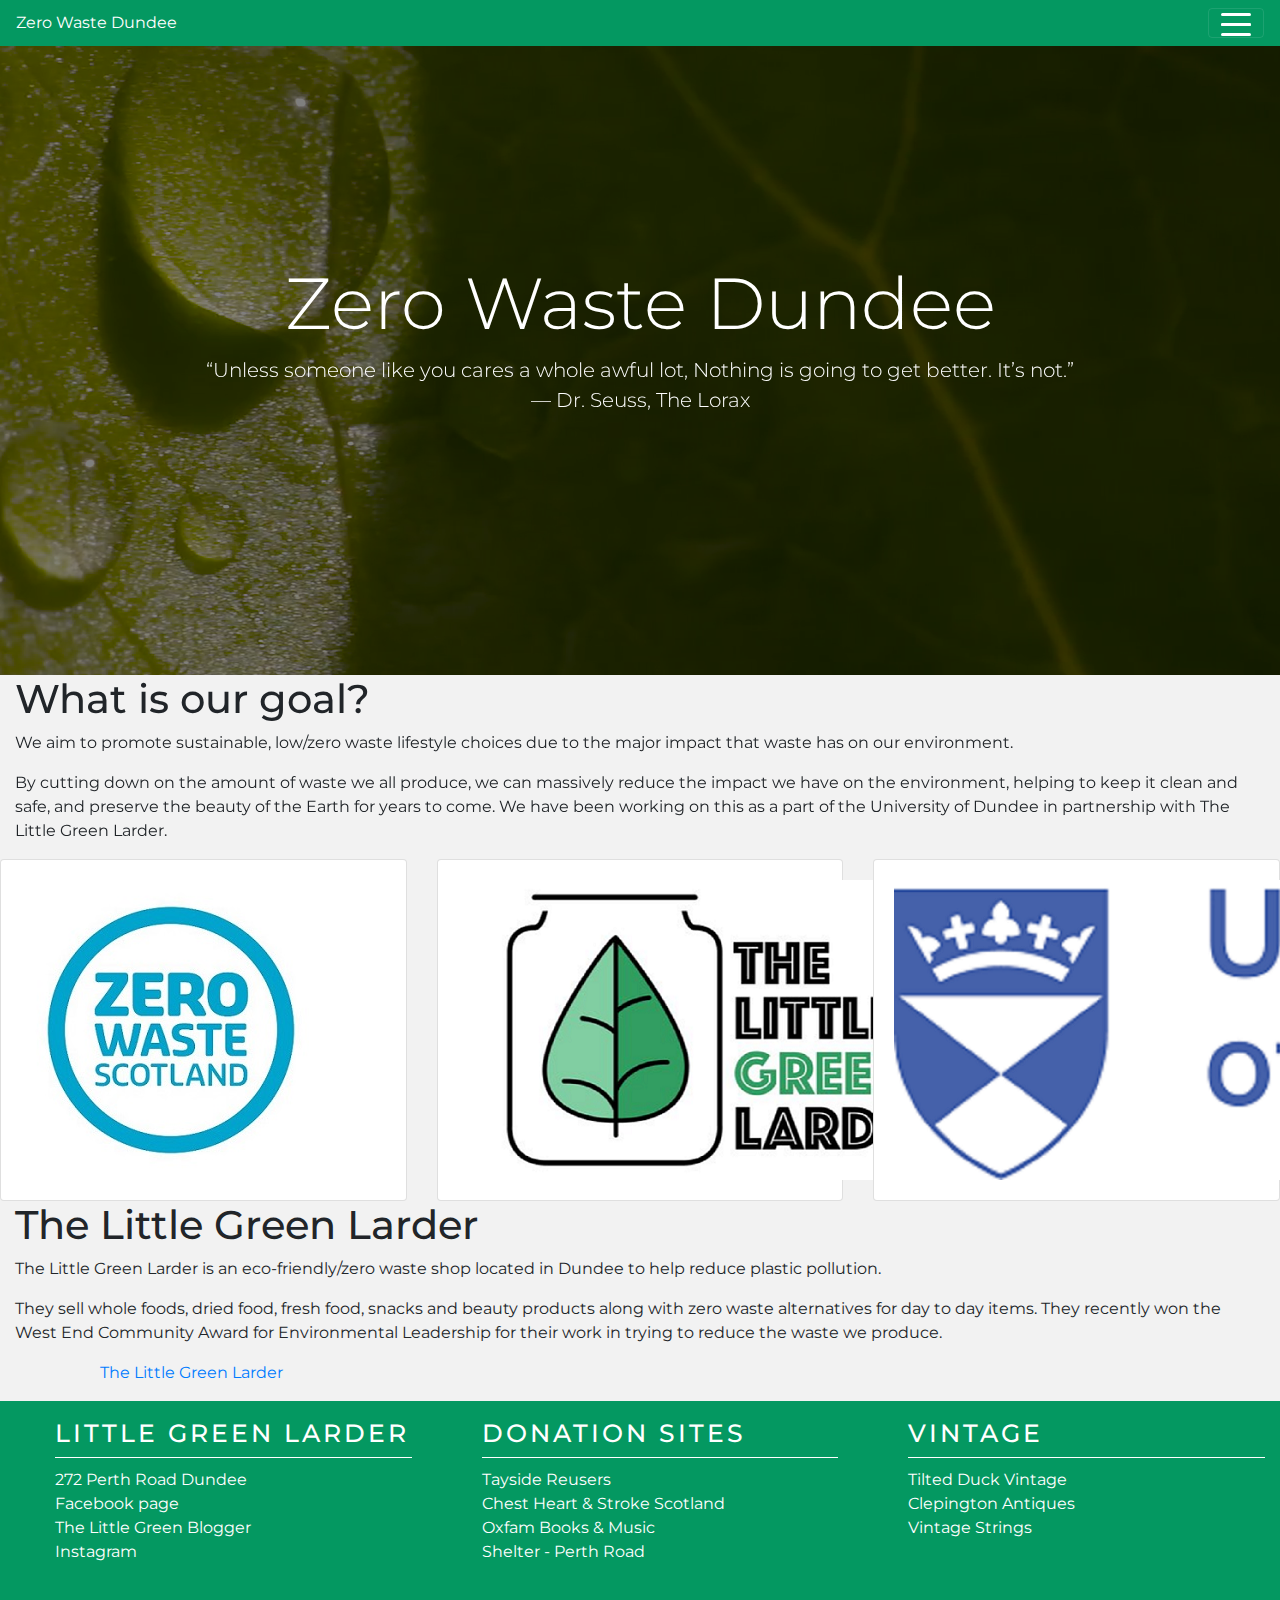
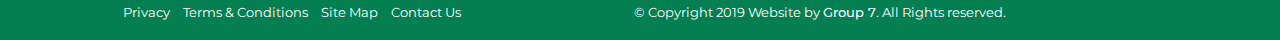
==== commit acb3ec60: "Updated the about page" ====
--- a/about.html
+++ b/about.html
@@ -83,15 +83,15 @@
 
       <!-- First section of content. This contains information about the goal of the website. -->
       <section>
-        <div class="container-fluid" id="first-content">
-          <div class="col-sm-12 col-md-12 col-lg-12 col-xl-8">
-            <div class="content-text">
+        <div class="container-fluid" id="about-content">
+          <div class="row">
+            <div class="col-sm-12 col-md-12 col-lg-12 col-xl-12" >
               <h1>What is our goal?</h1>
               <P>We aim to promote sustainable, low/zero waste lifestyle choices due to the major impact that waste has on our environment.</p>
               <p>By cutting down on the amount of waste we all produce, we can massively reduce the impact we have on the environment, helping to keep it
               clean and safe, and preserve the beauty of the Earth for years to come. We have been working on this as a part of the University of Dundee in partnership with
               The Little Green Larder.</P>
-            </div>
+          </div>
           </div>
         </div>
       </section>
@@ -99,39 +99,70 @@
 
       <!-- Second section of content. This contains three logos related to the website. -->
       <section>
-        <div class="container-fluid" id="first-content">
-          <div class="row">
-            <div class="recipe"><img src="images\LittleGreenLarderLogo.png" alt="Little Green Larder Logo">
-          </div>
-          <div class="row">
-            <div class="recipe"><img src="images\ZeroWasteScotlandLogo.jpg" alt="Zero Waste Scotland Logo">
-          </div>
-          <div class="row">
-            <div class="recipe"><img src="images\UniversityOfDundeeLogo.png" alt="University Of Dundee Logo">
-          </div>
-        </div>
-      </section>
+      <div class="row" id="about-image">
+       <div class="col-sm-12 col-md-12 col-lg-12 col-xl-4">
+         <div class="card">
+           <div class="card-body">
+             <div>
+               <a href="https://www.zerowastescotland.org.uk">
+                 <img src="images\ZeroWasteScotlandLogo.jpg" alt="Zero Waste Scotland Logo">
+               </a>
+             </div>
+           </div>
+         </div>
+       </div>
+
+       <div class="col-sm-12 col-md-12 col-lg-12 col-xl-4">
+         <div class="card">
+           <div class="card-body">
+             <div>
+               <a href="https://www.facebook.com/thelittlegreenlarder/">
+                 <img src="images\LittleGreenLarderLogo.png" alt="Little Green Larder Logo">
+               </a>
+             </div>
+           </div>
+         </div>
+       </div>
+
+       <div class="col-sm-12 col-md-12 col-lg-12 col-xl-4">
+         <div class="card">
+           <div class="card-body">
+             <div>
+               <a href="https://www.dundee.ac.uk">
+                 <img src="images\UniversityOfDundeeLogo.png" alt="University Of Dundee Logo">
+               </a>
+             </div>
+           </div>
+         </div>
+       </div>
+     </div>
 
 
       <!-- Third secton of content. This contains information on The Little Green Larder as well a provides a link to their Facebook page. -->
       <section>
-        <div class="container-fluid" id="first-content">
+        <div class="container-fluid" id="about-content">
           <div class="row">
-            <div class="col-sm-12 col-md-12 col-lg-12 col-xl-8">
-              <div class="content-text">
-                <h1>The Little Green Larder</h1>
-                <P>The Little Green Larder is an eco-friendly/zero waste shop located in Dundee to help reduce plastic pollution.</p>
-                <p>They sell whole foods, dried food, fresh food, snacks and beauty products along with zero waste alternatives for day to day items.
-                They recently won the West End Community Award for Environmental Leadership for their work in trying to reduce the waste we produce.</P>
-              </div>
-
-              <!-- This adds the link to the Facebook page. -->
-              <div class="fb-page" data-href="https://www.facebook.com/thelittlegreenlarder" data-tabs="timeline" data-width="" data-height="" data-small-header="false" data-adapt-container-width="true" data-hide-cover="false" data-show-facepile="true"><blockquote cite="https://www.facebook.com/thelittlegreenlarder" class="fb-xfbml-parse-ignore"><a href="https://www.facebook.com/thelittlegreenlarder">The Little Green Larder</a></blockquote></div>
+            <div class="col-sm-12 col-md-12 col-lg-12 col-xl-12" >
+              <h1>The Little Green Larder</h1>
+              <P>The Little Green Larder is an eco-friendly/zero waste shop located in Dundee to help reduce plastic pollution.</p>
+              <p>They sell whole foods, dried food, fresh food, snacks and beauty products along with zero waste alternatives for day to day items.
+              They recently won the West End Community Award for Environmental Leadership for their work in trying to reduce the waste we produce.</P>
+          </div>
+          </div>
+        </div>
+      </section>
+
+        <!--Facebook feed -->
+        <section>
+        <div class="container">
+          <div class="col-sm-12 col-md-12 col-lg-12 col-xl-12" id="Facebook-feed">
+            <div class="fb-page" data-href="https://www.facebook.com/thelittlegreenlarder" data-tabs="timeline" data-width="" data-height="" data-small-header="false" data-adapt-container-width="true" data-hide-cover="false" data-show-facepile="true"><blockquote cite="https://www.facebook.com/thelittlegreenlarder" class="fb-xfbml-parse-ignore"><a href="https://www.facebook.com/thelittlegreenlarder">The Little Green Larder</a></blockquote></div>
+            <div id="fb-root"></div>
             </div>
           </div>
-        </div>
+
       </section>
-
+    
   </body>
 
 
